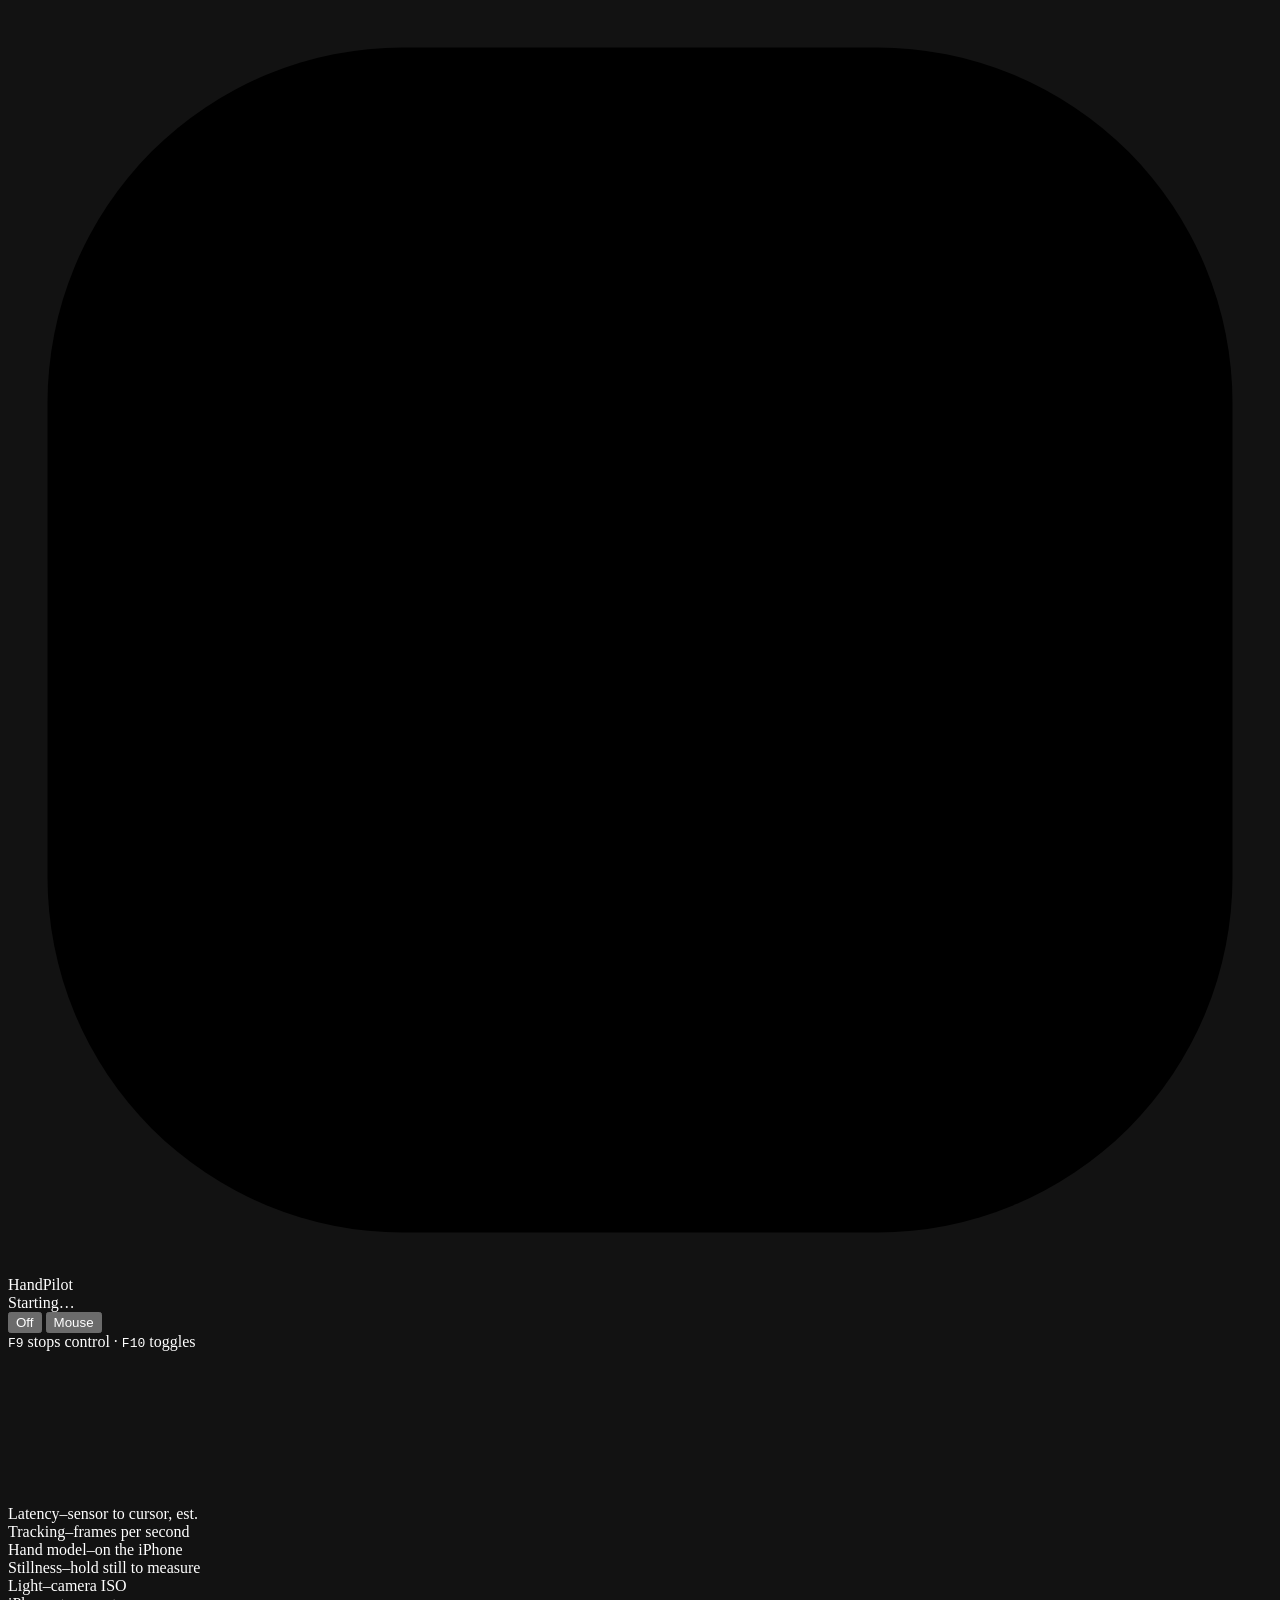
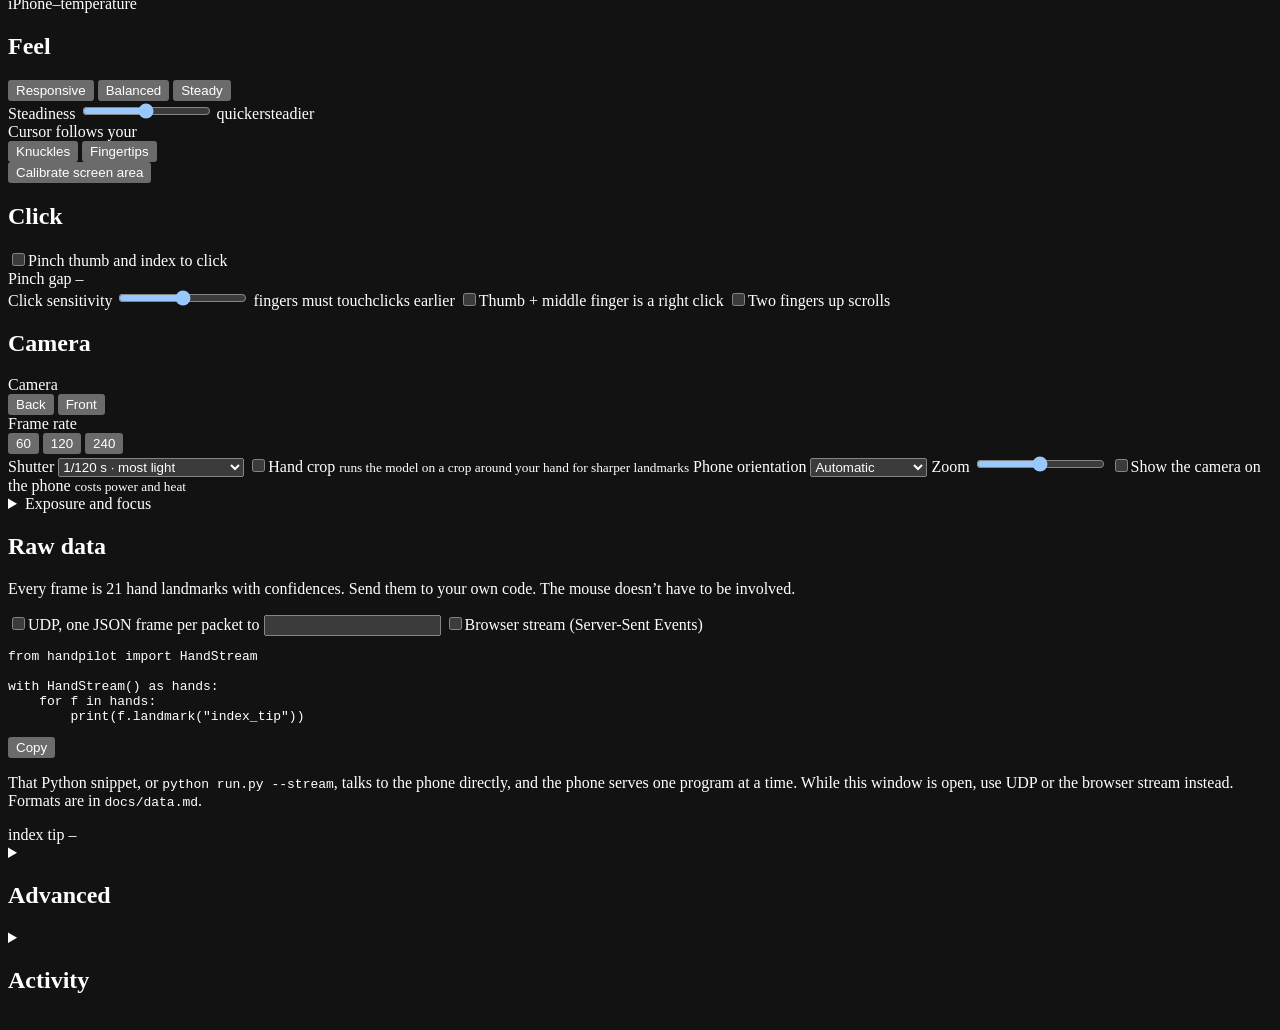
==== handpilot/web/index.html @ cb78a701 "Opensource rebuild" ====
<!doctype html>
<html lang="en">
<head>
  <meta charset="utf-8">
  <meta name="viewport" content="width=device-width, initial-scale=1">
  <meta name="color-scheme" content="dark">
  <title>HandPilot</title>
  <link rel="icon" href="/favicon.svg" type="image/svg+xml">
  <link rel="stylesheet" href="/app.css">
</head>
<body>
  <header class="topbar">
    <div class="brand">
      <svg class="logo" viewBox="0 0 32 32" aria-hidden="true">
        <rect x="1" y="1" width="30" height="30" rx="9" class="logo-bg"/>
        <g class="logo-bones">
          <path d="M16 25.5 9.4 18.6M16 25.5V10.2M16 25.5l4.4-14M16 25.5l7.6-10.6M16 25.5l-3.2-14.6"/>
        </g>
        <g class="logo-joints">
          <circle cx="16" cy="25.5" r="2.1"/><circle cx="9.4" cy="18.6" r="1.6"/>
          <circle cx="12.8" cy="10.9" r="1.6"/><circle cx="16" cy="8.6" r="1.6"/>
          <circle cx="20.4" cy="10" r="1.6"/><circle cx="23.6" cy="14.4" r="1.6"/>
        </g>
      </svg>
      <span class="name">HandPilot</span>
    </div>

    <div class="status" id="status" role="status" aria-live="polite">
      <span class="dot" aria-hidden="true"></span><span id="statusText">Starting…</span>
    </div>

    <div class="spacer"></div>

    <div class="segmented mode" id="mode" role="radiogroup" aria-label="Mode">
      <button type="button" role="radio" data-value="off">Off</button>
      <button type="button" role="radio" data-value="pointer">Mouse</button>
      <button type="button" role="radio" data-value="gestures" hidden>Gestures</button>
    </div>
    <div class="panic" title="Works even when this window is in the background">
      <kbd>F9</kbd> stops control · <kbd>F10</kbd> toggles
    </div>
  </header>

  <main class="layout">
    <section class="stage" aria-label="Live view">
      <div class="view" id="viewBox">
        <canvas id="view" aria-label="Live hand tracking view"></canvas>

        <div class="view-overlay" id="connectOverlay" hidden>
          <div class="overlay-card">
            <h2>Waiting for your iPhone</h2>
            <ol class="steps">
              <li>Plug the iPhone into this computer with a cable.</li>
              <li>Open <b>HandPilot</b> on the iPhone and tap <b>Start</b>.</li>
              <li>That’s it: this window connects on its own.</li>
            </ol>
            <p class="error-line" id="connectError"></p>
            <div class="row">
              <button type="button" class="btn primary" id="diagnose">Diagnose connection</button>
              <button type="button" class="btn" id="retry">Retry now</button>
            </div>
            <ul class="checks" id="checks"></ul>
            <p class="hint">No iPhone app yet? You can build it without a Mac. See
              <code>docs/ios-build.md</code>.</p>
          </div>
        </div>

        <div class="calib" id="calibOverlay" hidden>
          <div class="calib-ring" aria-hidden="true">
            <svg viewBox="0 0 120 120">
              <circle class="calib-track" cx="60" cy="60" r="52"/>
              <circle class="calib-bar" id="calibBar" cx="60" cy="60" r="52"/>
            </svg>
            <span id="calibCount">6</span>
          </div>
          <div class="calib-text">
            <h3>Sweep your hand around</h3>
            <p>Cover the whole area you want to use, without moving your shoulder.
              The green box becomes your screen.</p>
            <button type="button" class="btn small" id="calibCancel">Cancel</button>
          </div>
        </div>

        <div class="view-banner" id="calibBanner" hidden>
          <span>Calibrate once so the screen area matches your reach.</span>
          <button type="button" class="btn small primary" data-action="calibrate">Calibrate</button>
        </div>
        <div class="view-hint" id="viewHint"></div>
        <div class="pose" id="pose" hidden></div>
      </div>

      <div class="metrics">
        <div class="metric" id="mLatency"><span class="m-label">Latency</span><span class="m-value">–</span><span class="m-sub">sensor to cursor, est.</span></div>
        <div class="metric" id="mTracking"><span class="m-label">Tracking</span><span class="m-value">–</span><span class="m-sub">frames per second</span></div>
        <div class="metric" id="mVision"><span class="m-label">Hand model</span><span class="m-value">–</span><span class="m-sub">on the iPhone</span></div>
        <div class="metric" id="mStill"><span class="m-label">Stillness</span><span class="m-value">–</span><span class="m-sub">hold still to measure</span></div>
        <div class="metric" id="mLight"><span class="m-label">Light</span><span class="m-value">–</span><span class="m-sub">camera ISO</span></div>
        <div class="metric" id="mPhone"><span class="m-label">iPhone</span><span class="m-value">–</span><span class="m-sub">temperature</span></div>
      </div>
    </section>

    <aside class="panel" aria-label="Settings">
      <section class="card">
        <h2 class="card-title">Feel</h2>
        <div class="segmented wide" id="feelPresets" role="radiogroup" aria-label="Preset">
          <button type="button" role="radio" data-steadiness="0.15">Responsive</button>
          <button type="button" role="radio" data-steadiness="0.5">Balanced</button>
          <button type="button" role="radio" data-steadiness="0.85">Steady</button>
        </div>
        <label class="slider">
          <span class="slider-head"><span>Steadiness</span><output data-out="pointer.steadiness"></output></span>
          <input type="range" min="0" max="100" step="1" data-path="pointer.steadiness" data-scale="100" data-fmt="pct">
          <span class="slider-ends"><span>quicker</span><span>steadier</span></span>
        </label>
        <div class="field">
          <span class="field-label">Cursor follows your</span>
          <div class="segmented" data-path="pointer.anchor" role="radiogroup" aria-label="Cursor follows">
            <button type="button" role="radio" data-value="knuckles">Knuckles</button>
            <button type="button" role="radio" data-value="pinch">Fingertips</button>
          </div>
        </div>
        <button type="button" class="btn primary block" data-action="calibrate">Calibrate screen area</button>
        <p class="hint" id="customNote" hidden>Custom filter values are on (Advanced), so the steadiness control is paused.</p>
      </section>

      <section class="card">
        <h2 class="card-title">Click</h2>
        <label class="toggle"><input type="checkbox" data-path="pointer.click"><span class="track" aria-hidden="true"></span><span>Pinch thumb and index to click</span></label>
        <div class="pinch">
          <div class="pinch-bar" aria-hidden="true">
            <div class="pinch-fill" id="pinchFill"></div>
            <div class="pinch-mark on" id="pinchOn"></div>
            <div class="pinch-mark off" id="pinchOff"></div>
          </div>
          <div class="pinch-text"><span id="pinchText">Pinch gap –</span><span class="pinch-state" id="pinchState"></span></div>
        </div>
        <label class="slider">
          <span class="slider-head"><span>Click sensitivity</span><output data-out="pointer.pinch_on"></output></span>
          <input type="range" min="10" max="50" step="1" data-path="pointer.pinch_on" data-scale="100" data-fmt="gap">
          <span class="slider-ends"><span>fingers must touch</span><span>clicks earlier</span></span>
        </label>
        <label class="toggle"><input type="checkbox" data-path="pointer.right_click"><span class="track" aria-hidden="true"></span><span>Thumb + middle finger is a right click</span></label>
        <label class="toggle"><input type="checkbox" data-path="pointer.scroll_enabled"><span class="track" aria-hidden="true"></span><span>Two fingers up scrolls</span></label>
      </section>

      <section class="card" id="cameraCard">
        <h2 class="card-title">Camera <span class="card-note" id="cameraNote"></span></h2>
        <div class="field">
          <span class="field-label">Camera</span>
          <div class="segmented" data-phone="camera" role="radiogroup" aria-label="Camera">
            <button type="button" role="radio" data-value="back">Back</button>
            <button type="button" role="radio" data-value="front">Front</button>
          </div>
        </div>
        <div class="field">
          <span class="field-label">Frame rate</span>
          <div class="segmented" data-phone="fps" data-type="number" role="radiogroup" aria-label="Frame rate">
            <button type="button" role="radio" data-value="60">60</button>
            <button type="button" role="radio" data-value="120">120</button>
            <button type="button" role="radio" data-value="240">240</button>
          </div>
        </div>
        <label class="field">
          <span class="field-label">Shutter</span>
          <select data-phone="shutter" data-type="number">
            <option value="120">1/120 s · most light</option>
            <option value="250">1/250 s</option>
            <option value="300">1/300 s</option>
            <option value="360">1/360 s</option>
            <option value="500">1/500 s · sharpest default</option>
            <option value="750">1/750 s</option>
            <option value="1000">1/1000 s · needs bright light</option>
          </select>
        </label>
        <label class="toggle"><input type="checkbox" data-phone="crop"><span class="track" aria-hidden="true"></span><span>Hand crop <small>runs the model on a crop around your hand for sharper landmarks</small></span></label>
        <label class="field">
          <span class="field-label">Phone orientation</span>
          <select data-phone="orientation" data-type="number">
            <option value="-1">Automatic</option>
            <option value="0">Portrait</option>
            <option value="1">Landscape left</option>
            <option value="2">Landscape right</option>
            <option value="3">Upside down</option>
          </select>
        </label>
        <label class="slider">
          <span class="slider-head"><span>Zoom</span><output data-out="phone.zoom"></output></span>
          <input type="range" min="100" max="300" step="5" data-phone="zoom" data-scale="100" data-fmt="zoom">
        </label>
        <label class="toggle"><input type="checkbox" data-phone="preview"><span class="track" aria-hidden="true"></span><span>Show the camera on the phone <small>costs power and heat</small></span></label>
        <details class="sub">
          <summary>Exposure and focus</summary>
          <div class="details-body">
            <label class="toggle"><input type="checkbox" data-phone="iso_auto"><span class="track" aria-hidden="true"></span><span>Automatic ISO</span></label>
            <label class="slider">
              <span class="slider-head"><span>ISO ceiling</span><output data-out="phone.iso_ceiling"></output></span>
              <input type="range" min="400" max="8000" step="100" data-phone="iso_ceiling" data-fmt="int">
            </label>
            <label class="toggle"><input type="checkbox" data-phone="focus_auto"><span class="track" aria-hidden="true"></span><span>Autofocus (near range)</span></label>
            <label class="slider">
              <span class="slider-head"><span>Manual focus</span><output data-out="phone.lens"></output></span>
              <input type="range" min="0" max="100" step="1" data-phone="lens" data-scale="100" data-fmt="pct">
            </label>
          </div>
        </details>
      </section>

      <section class="card">
        <h2 class="card-title">Raw data</h2>
        <p class="hint">Every frame is 21 hand landmarks with confidences. Send them to your own code.
          The mouse doesn’t have to be involved.</p>
        <label class="toggle"><input type="checkbox" data-path="stream.udp"><span class="track" aria-hidden="true"></span><span>UDP, one JSON frame per packet</span></label>
        <label class="field inline">
          <span class="field-label">to</span>
          <input type="text" data-path="stream.udp_target" spellcheck="false" autocomplete="off">
        </label>
        <label class="toggle"><input type="checkbox" data-path="stream.browser"><span class="track" aria-hidden="true"></span><span>Browser stream (Server-Sent Events)</span></label>
        <div class="code" id="browserCode" hidden><pre><code id="browserSnippet"></code></pre><button type="button" class="copy" data-copy="browserSnippet">Copy</button></div>
        <div class="code"><pre><code id="pySnippet">from handpilot import HandStream

with HandStream() as hands:
    for f in hands:
        print(f.landmark("index_tip"))</code></pre><button type="button" class="copy" data-copy="pySnippet">Copy</button></div>
        <p class="hint">That Python snippet, or <code>python run.py --stream</code>, talks to the phone directly,
          and the phone serves one program at a time. While this window is open, use UDP or the browser stream
          instead. Formats are in <code>docs/data.md</code>.</p>
        <div class="readout" id="readout">index tip –</div>
      </section>

      <details class="card" id="advanced">
        <summary><h2 class="card-title">Advanced</h2></summary>
        <div class="details-body">

        <h3 class="group">Connection</h3>
        <div class="field">
          <span class="field-label">Link</span>
          <div class="segmented" data-path="transport" role="radiogroup" aria-label="Link">
            <button type="button" role="radio" data-value="usb">USB cable</button>
            <button type="button" role="radio" data-value="wifi">Wi-Fi</button>
          </div>
        </div>
        <label class="field" id="wifiField">
          <span class="field-label">iPhone IP</span>
          <input type="text" data-path="wifi_host" placeholder="192.168.1.20" spellcheck="false" autocomplete="off">
        </label>
        <label class="field">
          <span class="field-label">Port</span>
          <input type="number" min="1" max="65535" data-path="port">
        </label>
        <label class="toggle"><input type="checkbox" data-path="autoconnect"><span class="track" aria-hidden="true"></span><span>Connect automatically at start</span></label>
        <div class="row">
          <button type="button" class="btn small" data-action="connect">Reconnect</button>
          <button type="button" class="btn small" data-action="disconnect">Disconnect</button>
        </div>

        <h3 class="group">Mapping</h3>
        <label class="field">
          <span class="field-label">Screen</span>
          <select data-path="pointer.screen">
            <option value="primary">Main display</option>
            <option value="all">All displays</option>
          </select>
        </label>
        <label class="toggle"><input type="checkbox" data-path="pointer.flip_x"><span class="track" aria-hidden="true"></span><span>Mirror left and right <small>on when the camera faces you</small></span></label>
        <label class="toggle"><input type="checkbox" data-path="pointer.flip_y"><span class="track" aria-hidden="true"></span><span>Flip up and down</span></label>

        <h3 class="group">Filter</h3>
        <label class="toggle"><input type="checkbox" data-path="pointer.custom_filter"><span class="track" aria-hidden="true"></span><span>Use custom values instead of Steadiness</span></label>
        <label class="field">
          <span class="field-label">Min cutoff (Hz)</span>
          <input type="number" step="0.05" min="0.05" max="10" data-path="pointer.min_cutoff">
        </label>
        <label class="field">
          <span class="field-label">Beta</span>
          <input type="number" step="0.001" min="0" max="0.5" data-path="pointer.beta">
        </label>
        <label class="field">
          <span class="field-label">Dead zone (px)</span>
          <input type="number" step="0.1" min="0" max="10" data-path="pointer.deadzone_px">
        </label>
        <label class="slider">
          <span class="slider-head"><span>Lead ahead</span><output data-out="pointer.lead_ms"></output></span>
          <input type="range" min="0" max="40" step="1" data-path="pointer.lead_ms" data-fmt="ms">
        </label>

        <h3 class="group">Clicks and tracking</h3>
        <label class="slider">
          <span class="slider-head"><span>Click freeze radius</span><output data-out="pointer.click_freeze_px"></output></span>
          <input type="range" min="0" max="80" step="1" data-path="pointer.click_freeze_px" data-fmt="px">
        </label>
        <label class="slider">
          <span class="slider-head"><span>Click lookback</span><output data-out="pointer.anchor_lookback_ms"></output></span>
          <input type="range" min="0" max="250" step="5" data-path="pointer.anchor_lookback_ms" data-fmt="ms">
        </label>
        <label class="slider">
          <span class="slider-head"><span>Release a held click after losing the hand for</span><output data-out="pointer.lost_release_ms"></output></span>
          <input type="range" min="50" max="1000" step="10" data-path="pointer.lost_release_ms" data-fmt="ms">
        </label>
        <label class="slider">
          <span class="slider-head"><span>Ignore frames below confidence</span><output data-out="pointer.conf_min"></output></span>
          <input type="range" min="5" max="90" step="1" data-path="pointer.conf_min" data-scale="100" data-fmt="dec">
        </label>
        <label class="slider">
          <span class="slider-head"><span>Scroll speed</span><output data-out="pointer.scroll_speed"></output></span>
          <input type="range" min="20" max="500" step="5" data-path="pointer.scroll_speed" data-scale="100" data-fmt="x">
        </label>

        <h3 class="group">Experimental</h3>
        <label class="toggle"><input type="checkbox" data-path="ui.experimental_gestures"><span class="track" aria-hidden="true"></span><span>Gesture mode <small>poses and swipes fire actions; less reliable than the mouse</small></span></label>
        <div id="gestureTable" hidden></div>

        <div class="row end">
          <button type="button" class="btn small danger" data-action="reset_pointer">Reset mouse settings</button>
        </div>
        <p class="hint mono" id="configPath"></p>
        </div>
      </details>

      <details class="card" id="activity">
        <summary><h2 class="card-title">Activity</h2></summary>
        <div class="details-body">
        <pre class="log" id="log"></pre>
        </div>
      </details>

      <p class="foot" id="version"></p>
    </aside>
  </main>

  <div class="toast" id="toast" role="status" aria-live="polite"></div>
  <script src="/app.js"></script>
</body>
</html>
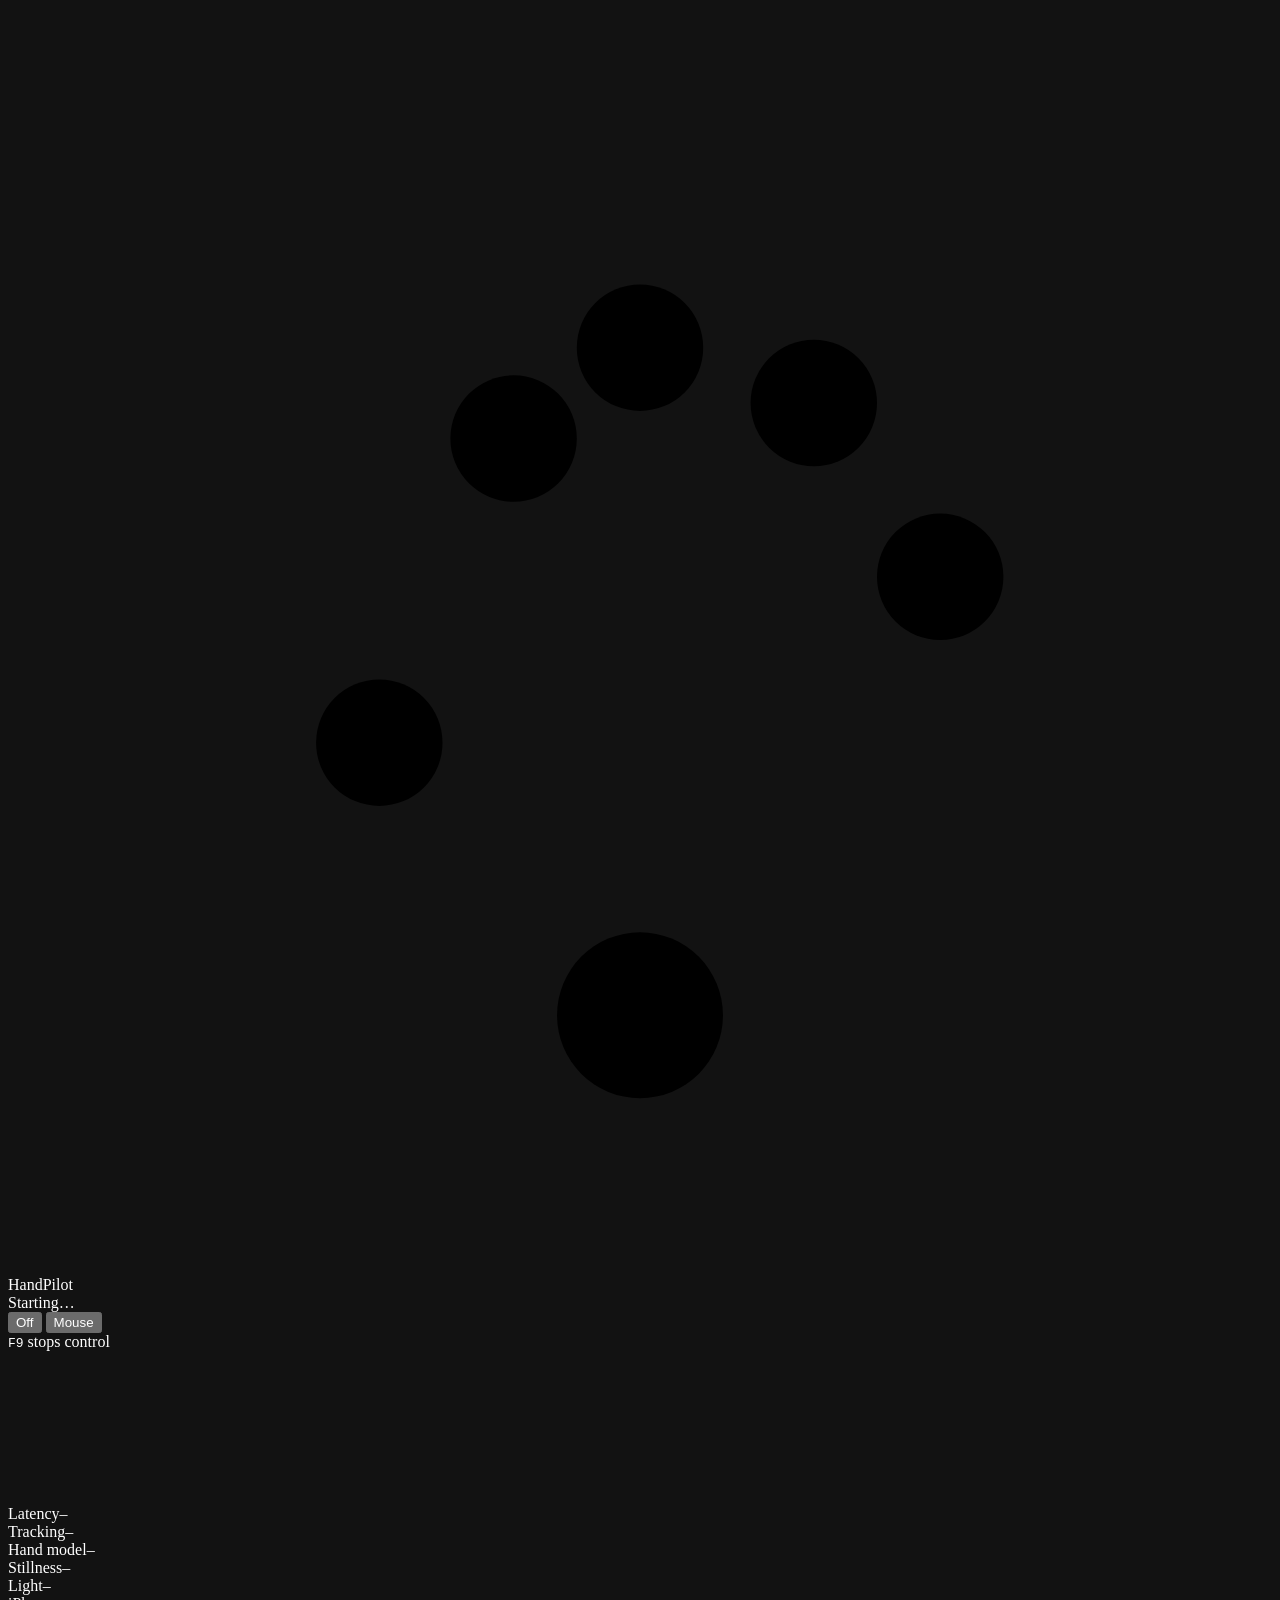
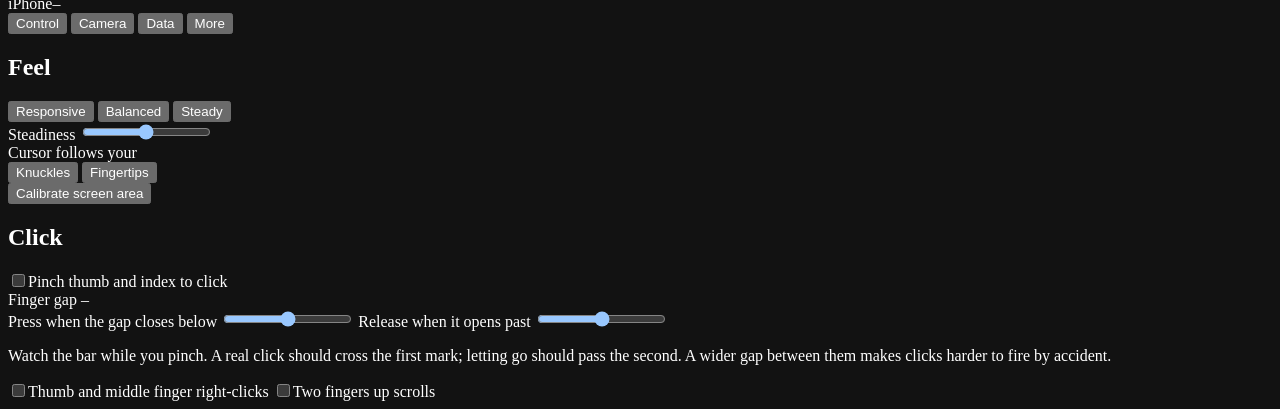
==== commit ca76f4ef: "Fix" ====
--- a/handpilot/web/index.html
+++ b/handpilot/web/index.html
@@ -12,17 +12,14 @@
   <header class="topbar">
     <div class="brand">
       <svg class="logo" viewBox="0 0 32 32" aria-hidden="true">
-        <rect x="1" y="1" width="30" height="30" rx="9" class="logo-bg"/>
-        <g class="logo-bones">
-          <path d="M16 25.5 9.4 18.6M16 25.5V10.2M16 25.5l4.4-14M16 25.5l7.6-10.6M16 25.5l-3.2-14.6"/>
-        </g>
+        <path class="logo-bones" d="M16 25.5 9.4 18.6M16 25.5V10.2M16 25.5l4.4-14M16 25.5l7.6-10.6M16 25.5l-3.2-14.6"/>
         <g class="logo-joints">
           <circle cx="16" cy="25.5" r="2.1"/><circle cx="9.4" cy="18.6" r="1.6"/>
           <circle cx="12.8" cy="10.9" r="1.6"/><circle cx="16" cy="8.6" r="1.6"/>
           <circle cx="20.4" cy="10" r="1.6"/><circle cx="23.6" cy="14.4" r="1.6"/>
         </g>
       </svg>
-      <span class="name">HandPilot</span>
+      <span>HandPilot</span>
     </div>
 
     <div class="status" id="status" role="status" aria-live="polite">
@@ -37,7 +34,7 @@
       <button type="button" role="radio" data-value="gestures" hidden>Gestures</button>
     </div>
     <div class="panic" title="Works even when this window is in the background">
-      <kbd>F9</kbd> stops control · <kbd>F10</kbd> toggles
+      <kbd>F9</kbd> stops control
     </div>
   </header>
 
@@ -51,17 +48,16 @@
             <h2>Waiting for your iPhone</h2>
             <ol class="steps">
               <li>Plug the iPhone into this computer with a cable.</li>
-              <li>Open <b>HandPilot</b> on the iPhone and tap <b>Start</b>.</li>
-              <li>That’s it: this window connects on its own.</li>
+              <li>Open HandPilot on the iPhone and tap Start.</li>
             </ol>
+            <p class="muted">This window connects as soon as the phone is ready.</p>
             <p class="error-line" id="connectError"></p>
             <div class="row">
               <button type="button" class="btn primary" id="diagnose">Diagnose connection</button>
-              <button type="button" class="btn" id="retry">Retry now</button>
+              <button type="button" class="btn" id="retry">Retry</button>
             </div>
             <ul class="checks" id="checks"></ul>
-            <p class="hint">No iPhone app yet? You can build it without a Mac. See
-              <code>docs/ios-build.md</code>.</p>
+            <p class="hint">No iPhone app yet? It builds without a Mac: see <code>docs/ios-build.md</code>.</p>
           </div>
         </div>
 
@@ -75,8 +71,8 @@
           </div>
           <div class="calib-text">
             <h3>Sweep your hand around</h3>
-            <p>Cover the whole area you want to use, without moving your shoulder.
-              The green box becomes your screen.</p>
+            <p>Cover the area you want to use, without moving your shoulder. The box you sweep out becomes
+              your screen.</p>
             <button type="button" class="btn small" id="calibCancel">Cancel</button>
           </div>
         </div>
@@ -89,241 +85,250 @@
         <div class="pose" id="pose" hidden></div>
       </div>
 
-      <div class="metrics">
-        <div class="metric" id="mLatency"><span class="m-label">Latency</span><span class="m-value">–</span><span class="m-sub">sensor to cursor, est.</span></div>
-        <div class="metric" id="mTracking"><span class="m-label">Tracking</span><span class="m-value">–</span><span class="m-sub">frames per second</span></div>
-        <div class="metric" id="mVision"><span class="m-label">Hand model</span><span class="m-value">–</span><span class="m-sub">on the iPhone</span></div>
-        <div class="metric" id="mStill"><span class="m-label">Stillness</span><span class="m-value">–</span><span class="m-sub">hold still to measure</span></div>
-        <div class="metric" id="mLight"><span class="m-label">Light</span><span class="m-value">–</span><span class="m-sub">camera ISO</span></div>
-        <div class="metric" id="mPhone"><span class="m-label">iPhone</span><span class="m-value">–</span><span class="m-sub">temperature</span></div>
+      <div class="metrics" aria-label="Live measurements">
+        <div class="metric" id="mLatency"><span class="m-label">Latency</span><span class="m-value">–</span><span class="m-sub"></span></div>
+        <div class="metric" id="mTracking"><span class="m-label">Tracking</span><span class="m-value">–</span><span class="m-sub"></span></div>
+        <div class="metric" id="mVision"><span class="m-label">Hand model</span><span class="m-value">–</span><span class="m-sub"></span></div>
+        <div class="metric" id="mStill"><span class="m-label">Stillness</span><span class="m-value">–</span><span class="m-sub"></span></div>
+        <div class="metric" id="mLight"><span class="m-label">Light</span><span class="m-value">–</span><span class="m-sub"></span></div>
+        <div class="metric" id="mPhone"><span class="m-label">iPhone</span><span class="m-value">–</span><span class="m-sub"></span></div>
       </div>
     </section>
 
     <aside class="panel" aria-label="Settings">
-      <section class="card">
-        <h2 class="card-title">Feel</h2>
-        <div class="segmented wide" id="feelPresets" role="radiogroup" aria-label="Preset">
-          <button type="button" role="radio" data-steadiness="0.15">Responsive</button>
-          <button type="button" role="radio" data-steadiness="0.5">Balanced</button>
-          <button type="button" role="radio" data-steadiness="0.85">Steady</button>
-        </div>
-        <label class="slider">
-          <span class="slider-head"><span>Steadiness</span><output data-out="pointer.steadiness"></output></span>
-          <input type="range" min="0" max="100" step="1" data-path="pointer.steadiness" data-scale="100" data-fmt="pct">
-          <span class="slider-ends"><span>quicker</span><span>steadier</span></span>
-        </label>
-        <div class="field">
-          <span class="field-label">Cursor follows your</span>
-          <div class="segmented" data-path="pointer.anchor" role="radiogroup" aria-label="Cursor follows">
-            <button type="button" role="radio" data-value="knuckles">Knuckles</button>
-            <button type="button" role="radio" data-value="pinch">Fingertips</button>
-          </div>
-        </div>
-        <button type="button" class="btn primary block" data-action="calibrate">Calibrate screen area</button>
-        <p class="hint" id="customNote" hidden>Custom filter values are on (Advanced), so the steadiness control is paused.</p>
-      </section>
-
-      <section class="card">
-        <h2 class="card-title">Click</h2>
-        <label class="toggle"><input type="checkbox" data-path="pointer.click"><span class="track" aria-hidden="true"></span><span>Pinch thumb and index to click</span></label>
-        <div class="pinch">
-          <div class="pinch-bar" aria-hidden="true">
-            <div class="pinch-fill" id="pinchFill"></div>
-            <div class="pinch-mark on" id="pinchOn"></div>
-            <div class="pinch-mark off" id="pinchOff"></div>
-          </div>
-          <div class="pinch-text"><span id="pinchText">Pinch gap –</span><span class="pinch-state" id="pinchState"></span></div>
-        </div>
-        <label class="slider">
-          <span class="slider-head"><span>Click sensitivity</span><output data-out="pointer.pinch_on"></output></span>
-          <input type="range" min="10" max="50" step="1" data-path="pointer.pinch_on" data-scale="100" data-fmt="gap">
-          <span class="slider-ends"><span>fingers must touch</span><span>clicks earlier</span></span>
-        </label>
-        <label class="toggle"><input type="checkbox" data-path="pointer.right_click"><span class="track" aria-hidden="true"></span><span>Thumb + middle finger is a right click</span></label>
-        <label class="toggle"><input type="checkbox" data-path="pointer.scroll_enabled"><span class="track" aria-hidden="true"></span><span>Two fingers up scrolls</span></label>
-      </section>
-
-      <section class="card" id="cameraCard">
-        <h2 class="card-title">Camera <span class="card-note" id="cameraNote"></span></h2>
-        <div class="field">
-          <span class="field-label">Camera</span>
-          <div class="segmented" data-phone="camera" role="radiogroup" aria-label="Camera">
-            <button type="button" role="radio" data-value="back">Back</button>
-            <button type="button" role="radio" data-value="front">Front</button>
-          </div>
-        </div>
-        <div class="field">
-          <span class="field-label">Frame rate</span>
-          <div class="segmented" data-phone="fps" data-type="number" role="radiogroup" aria-label="Frame rate">
-            <button type="button" role="radio" data-value="60">60</button>
-            <button type="button" role="radio" data-value="120">120</button>
-            <button type="button" role="radio" data-value="240">240</button>
-          </div>
-        </div>
-        <label class="field">
-          <span class="field-label">Shutter</span>
-          <select data-phone="shutter" data-type="number">
-            <option value="120">1/120 s · most light</option>
-            <option value="250">1/250 s</option>
-            <option value="300">1/300 s</option>
-            <option value="360">1/360 s</option>
-            <option value="500">1/500 s · sharpest default</option>
-            <option value="750">1/750 s</option>
-            <option value="1000">1/1000 s · needs bright light</option>
-          </select>
-        </label>
-        <label class="toggle"><input type="checkbox" data-phone="crop"><span class="track" aria-hidden="true"></span><span>Hand crop <small>runs the model on a crop around your hand for sharper landmarks</small></span></label>
-        <label class="field">
-          <span class="field-label">Phone orientation</span>
-          <select data-phone="orientation" data-type="number">
-            <option value="-1">Automatic</option>
-            <option value="0">Portrait</option>
-            <option value="1">Landscape left</option>
-            <option value="2">Landscape right</option>
-            <option value="3">Upside down</option>
-          </select>
-        </label>
-        <label class="slider">
-          <span class="slider-head"><span>Zoom</span><output data-out="phone.zoom"></output></span>
-          <input type="range" min="100" max="300" step="5" data-phone="zoom" data-scale="100" data-fmt="zoom">
-        </label>
-        <label class="toggle"><input type="checkbox" data-phone="preview"><span class="track" aria-hidden="true"></span><span>Show the camera on the phone <small>costs power and heat</small></span></label>
-        <details class="sub">
-          <summary>Exposure and focus</summary>
-          <div class="details-body">
+      <nav class="tabs" role="tablist" aria-label="Settings sections">
+        <button type="button" role="tab" id="tab-control" aria-controls="pane-control" data-tab="control">Control</button>
+        <button type="button" role="tab" id="tab-camera" aria-controls="pane-camera" data-tab="camera">Camera</button>
+        <button type="button" role="tab" id="tab-data" aria-controls="pane-data" data-tab="data">Data</button>
+        <button type="button" role="tab" id="tab-more" aria-controls="pane-more" data-tab="more">More</button>
+      </nav>
+
+      <div class="panes">
+        <!-- Control ---------------------------------------------------------->
+        <section class="pane" role="tabpanel" id="pane-control" aria-labelledby="tab-control">
+          <h2>Feel</h2>
+          <div class="segmented wide" id="feelPresets" role="radiogroup" aria-label="Preset">
+            <button type="button" role="radio" data-steadiness="0.15">Responsive</button>
+            <button type="button" role="radio" data-steadiness="0.5">Balanced</button>
+            <button type="button" role="radio" data-steadiness="0.85">Steady</button>
+          </div>
+          <label class="slider">
+            <span class="slider-head"><span>Steadiness</span><output data-out="pointer.steadiness"></output></span>
+            <input type="range" min="0" max="100" step="1" data-path="pointer.steadiness" data-scale="100" data-fmt="pct">
+          </label>
+          <div class="field">
+            <span class="field-label">Cursor follows your</span>
+            <div class="segmented" data-path="pointer.anchor" role="radiogroup" aria-label="Cursor follows">
+              <button type="button" role="radio" data-value="knuckles">Knuckles</button>
+              <button type="button" role="radio" data-value="pinch">Fingertips</button>
+            </div>
+          </div>
+          <button type="button" class="btn primary block" data-action="calibrate">Calibrate screen area</button>
+          <p class="hint" id="customNote" hidden>Custom filter values are on (More → Filter), so Steadiness is paused.</p>
+
+          <h2>Click</h2>
+          <label class="toggle"><input type="checkbox" data-path="pointer.click"><span class="track" aria-hidden="true"></span><span>Pinch thumb and index to click</span></label>
+          <div class="pinch">
+            <div class="pinch-bar" aria-hidden="true">
+              <div class="pinch-fill" id="pinchFill"></div>
+              <div class="pinch-mark on" id="pinchOn"></div>
+              <div class="pinch-mark off" id="pinchOff"></div>
+            </div>
+            <div class="pinch-text"><span id="pinchText">Finger gap –</span><span class="pinch-state" id="pinchState"></span></div>
+          </div>
+          <label class="slider">
+            <span class="slider-head"><span>Press when the gap closes below</span><output data-out="pointer.pinch_on"></output></span>
+            <input type="range" min="10" max="50" step="1" data-path="pointer.pinch_on" data-scale="100" data-fmt="gap">
+          </label>
+          <label class="slider">
+            <span class="slider-head"><span>Release when it opens past</span><output data-out="pointer.pinch_off"></output></span>
+            <input type="range" min="15" max="80" step="1" data-path="pointer.pinch_off" data-scale="100" data-fmt="gap">
+          </label>
+          <p class="hint">Watch the bar while you pinch. A real click should cross the first mark; letting go should
+            pass the second. A wider gap between them makes clicks harder to fire by accident.</p>
+          <label class="toggle"><input type="checkbox" data-path="pointer.right_click"><span class="track" aria-hidden="true"></span><span>Thumb and middle finger right-clicks</span></label>
+          <label class="toggle"><input type="checkbox" data-path="pointer.scroll_enabled"><span class="track" aria-hidden="true"></span><span>Two fingers up scrolls</span></label>
+        </section>
+
+        <!-- Camera ----------------------------------------------------------->
+        <section class="pane" role="tabpanel" id="pane-camera" aria-labelledby="tab-camera" hidden>
+          <div id="cameraCard" class="pane-inner">
+            <p class="hint" id="cameraNote"></p>
+            <div class="field">
+              <span class="field-label">Camera</span>
+              <div class="segmented" data-phone="camera" role="radiogroup" aria-label="Camera">
+                <button type="button" role="radio" data-value="back">Back</button>
+                <button type="button" role="radio" data-value="front">Front</button>
+              </div>
+            </div>
+            <div class="field">
+              <span class="field-label">Frame rate</span>
+              <div class="segmented" data-phone="fps" data-type="number" role="radiogroup" aria-label="Frame rate">
+                <button type="button" role="radio" data-value="60">60</button>
+                <button type="button" role="radio" data-value="120">120</button>
+                <button type="button" role="radio" data-value="240">240</button>
+              </div>
+            </div>
+            <label class="field">
+              <span class="field-label">Shutter</span>
+              <select data-phone="shutter" data-type="number">
+                <option value="120">1/120 s (most light)</option>
+                <option value="250">1/250 s</option>
+                <option value="300">1/300 s</option>
+                <option value="360">1/360 s</option>
+                <option value="500">1/500 s (default)</option>
+                <option value="750">1/750 s</option>
+                <option value="1000">1/1000 s (bright rooms)</option>
+              </select>
+            </label>
+            <label class="field">
+              <span class="field-label">Phone orientation</span>
+              <select data-phone="orientation" data-type="number">
+                <option value="-1">Automatic</option>
+                <option value="0">Portrait</option>
+                <option value="1">Landscape left</option>
+                <option value="2">Landscape right</option>
+                <option value="3">Upside down</option>
+              </select>
+            </label>
+            <label class="toggle"><input type="checkbox" data-phone="crop"><span class="track" aria-hidden="true"></span><span>Hand crop <small>Runs the model on a crop around your hand. Sharper landmarks.</small></span></label>
+            <label class="toggle"><input type="checkbox" data-phone="preview"><span class="track" aria-hidden="true"></span><span>Camera picture on the phone <small>Off shows the skeleton instead, which runs cooler.</small></span></label>
+            <label class="slider">
+              <span class="slider-head"><span>Zoom</span><output data-out="phone.zoom"></output></span>
+              <input type="range" min="100" max="300" step="5" data-phone="zoom" data-scale="100" data-fmt="zoom">
+            </label>
+
+            <h2>Exposure and focus</h2>
             <label class="toggle"><input type="checkbox" data-phone="iso_auto"><span class="track" aria-hidden="true"></span><span>Automatic ISO</span></label>
             <label class="slider">
               <span class="slider-head"><span>ISO ceiling</span><output data-out="phone.iso_ceiling"></output></span>
               <input type="range" min="400" max="8000" step="100" data-phone="iso_ceiling" data-fmt="int">
             </label>
-            <label class="toggle"><input type="checkbox" data-phone="focus_auto"><span class="track" aria-hidden="true"></span><span>Autofocus (near range)</span></label>
+            <label class="toggle"><input type="checkbox" data-phone="focus_auto"><span class="track" aria-hidden="true"></span><span>Autofocus</span></label>
             <label class="slider">
               <span class="slider-head"><span>Manual focus</span><output data-out="phone.lens"></output></span>
               <input type="range" min="0" max="100" step="1" data-phone="lens" data-scale="100" data-fmt="pct">
             </label>
           </div>
-        </details>
-      </section>
-
-      <section class="card">
-        <h2 class="card-title">Raw data</h2>
-        <p class="hint">Every frame is 21 hand landmarks with confidences. Send them to your own code.
-          The mouse doesn’t have to be involved.</p>
-        <label class="toggle"><input type="checkbox" data-path="stream.udp"><span class="track" aria-hidden="true"></span><span>UDP, one JSON frame per packet</span></label>
-        <label class="field inline">
-          <span class="field-label">to</span>
-          <input type="text" data-path="stream.udp_target" spellcheck="false" autocomplete="off">
-        </label>
-        <label class="toggle"><input type="checkbox" data-path="stream.browser"><span class="track" aria-hidden="true"></span><span>Browser stream (Server-Sent Events)</span></label>
-        <div class="code" id="browserCode" hidden><pre><code id="browserSnippet"></code></pre><button type="button" class="copy" data-copy="browserSnippet">Copy</button></div>
-        <div class="code"><pre><code id="pySnippet">from handpilot import HandStream
+        </section>
+
+        <!-- Data ------------------------------------------------------------->
+        <section class="pane" role="tabpanel" id="pane-data" aria-labelledby="tab-data" hidden>
+          <p class="lede">For your own code. Each frame carries 21 hand joints: x and y in the image, plus Apple's
+            confidence for each. You don't need any of this to use the mouse.</p>
+
+          <h2>Send while this window is open</h2>
+          <label class="toggle"><input type="checkbox" data-path="stream.udp"><span class="track" aria-hidden="true"></span><span>UDP <small>One JSON frame per packet, for any language.</small></span></label>
+          <label class="field">
+            <span class="field-label">Address</span>
+            <input type="text" data-path="stream.udp_target" spellcheck="false" autocomplete="off" aria-label="UDP address">
+          </label>
+          <label class="toggle"><input type="checkbox" data-path="stream.browser"><span class="track" aria-hidden="true"></span><span>Browser stream <small>Any web page on this computer can read it while it's on.</small></span></label>
+          <div class="code" id="browserCode" hidden><pre><code id="browserSnippet"></code></pre><button type="button" class="copy" data-copy="browserSnippet">Copy</button></div>
+
+          <h2>Or straight from the phone</h2>
+          <p class="hint">Close this window first; the phone talks to one program at a time.</p>
+          <div class="code"><pre><code id="pySnippet">from handpilot import HandStream
 
 with HandStream() as hands:
     for f in hands:
         print(f.landmark("index_tip"))</code></pre><button type="button" class="copy" data-copy="pySnippet">Copy</button></div>
-        <p class="hint">That Python snippet, or <code>python run.py --stream</code>, talks to the phone directly,
-          and the phone serves one program at a time. While this window is open, use UDP or the browser stream
-          instead. Formats are in <code>docs/data.md</code>.</p>
-        <div class="readout" id="readout">index tip –</div>
-      </section>
-
-      <details class="card" id="advanced">
-        <summary><h2 class="card-title">Advanced</h2></summary>
-        <div class="details-body">
-
-        <h3 class="group">Connection</h3>
-        <div class="field">
-          <span class="field-label">Link</span>
-          <div class="segmented" data-path="transport" role="radiogroup" aria-label="Link">
-            <button type="button" role="radio" data-value="usb">USB cable</button>
-            <button type="button" role="radio" data-value="wifi">Wi-Fi</button>
-          </div>
-        </div>
-        <label class="field" id="wifiField">
-          <span class="field-label">iPhone IP</span>
-          <input type="text" data-path="wifi_host" placeholder="192.168.1.20" spellcheck="false" autocomplete="off">
-        </label>
-        <label class="field">
-          <span class="field-label">Port</span>
-          <input type="number" min="1" max="65535" data-path="port">
-        </label>
-        <label class="toggle"><input type="checkbox" data-path="autoconnect"><span class="track" aria-hidden="true"></span><span>Connect automatically at start</span></label>
-        <div class="row">
-          <button type="button" class="btn small" data-action="connect">Reconnect</button>
-          <button type="button" class="btn small" data-action="disconnect">Disconnect</button>
-        </div>
-
-        <h3 class="group">Mapping</h3>
-        <label class="field">
-          <span class="field-label">Screen</span>
-          <select data-path="pointer.screen">
-            <option value="primary">Main display</option>
-            <option value="all">All displays</option>
-          </select>
-        </label>
-        <label class="toggle"><input type="checkbox" data-path="pointer.flip_x"><span class="track" aria-hidden="true"></span><span>Mirror left and right <small>on when the camera faces you</small></span></label>
-        <label class="toggle"><input type="checkbox" data-path="pointer.flip_y"><span class="track" aria-hidden="true"></span><span>Flip up and down</span></label>
-
-        <h3 class="group">Filter</h3>
-        <label class="toggle"><input type="checkbox" data-path="pointer.custom_filter"><span class="track" aria-hidden="true"></span><span>Use custom values instead of Steadiness</span></label>
-        <label class="field">
-          <span class="field-label">Min cutoff (Hz)</span>
-          <input type="number" step="0.05" min="0.05" max="10" data-path="pointer.min_cutoff">
-        </label>
-        <label class="field">
-          <span class="field-label">Beta</span>
-          <input type="number" step="0.001" min="0" max="0.5" data-path="pointer.beta">
-        </label>
-        <label class="field">
-          <span class="field-label">Dead zone (px)</span>
-          <input type="number" step="0.1" min="0" max="10" data-path="pointer.deadzone_px">
-        </label>
-        <label class="slider">
-          <span class="slider-head"><span>Lead ahead</span><output data-out="pointer.lead_ms"></output></span>
-          <input type="range" min="0" max="40" step="1" data-path="pointer.lead_ms" data-fmt="ms">
-        </label>
-
-        <h3 class="group">Clicks and tracking</h3>
-        <label class="slider">
-          <span class="slider-head"><span>Click freeze radius</span><output data-out="pointer.click_freeze_px"></output></span>
-          <input type="range" min="0" max="80" step="1" data-path="pointer.click_freeze_px" data-fmt="px">
-        </label>
-        <label class="slider">
-          <span class="slider-head"><span>Click lookback</span><output data-out="pointer.anchor_lookback_ms"></output></span>
-          <input type="range" min="0" max="250" step="5" data-path="pointer.anchor_lookback_ms" data-fmt="ms">
-        </label>
-        <label class="slider">
-          <span class="slider-head"><span>Release a held click after losing the hand for</span><output data-out="pointer.lost_release_ms"></output></span>
-          <input type="range" min="50" max="1000" step="10" data-path="pointer.lost_release_ms" data-fmt="ms">
-        </label>
-        <label class="slider">
-          <span class="slider-head"><span>Ignore frames below confidence</span><output data-out="pointer.conf_min"></output></span>
-          <input type="range" min="5" max="90" step="1" data-path="pointer.conf_min" data-scale="100" data-fmt="dec">
-        </label>
-        <label class="slider">
-          <span class="slider-head"><span>Scroll speed</span><output data-out="pointer.scroll_speed"></output></span>
-          <input type="range" min="20" max="500" step="5" data-path="pointer.scroll_speed" data-scale="100" data-fmt="x">
-        </label>
-
-        <h3 class="group">Experimental</h3>
-        <label class="toggle"><input type="checkbox" data-path="ui.experimental_gestures"><span class="track" aria-hidden="true"></span><span>Gesture mode <small>poses and swipes fire actions; less reliable than the mouse</small></span></label>
-        <div id="gestureTable" hidden></div>
-
-        <div class="row end">
-          <button type="button" class="btn small danger" data-action="reset_pointer">Reset mouse settings</button>
-        </div>
-        <p class="hint mono" id="configPath"></p>
-        </div>
-      </details>
-
-      <details class="card" id="activity">
-        <summary><h2 class="card-title">Activity</h2></summary>
-        <div class="details-body">
-        <pre class="log" id="log"></pre>
-        </div>
-      </details>
-
-      <p class="foot" id="version"></p>
+          <p class="hint">Or <code>python run.py --stream</code> for JSON lines. Formats: <code>docs/data.md</code>.</p>
+
+          <h2>Live</h2>
+          <div class="readout" id="readout">index tip –</div>
+        </section>
+
+        <!-- More ------------------------------------------------------------->
+        <section class="pane" role="tabpanel" id="pane-more" aria-labelledby="tab-more" hidden>
+          <h2>Connection</h2>
+          <div class="field">
+            <span class="field-label">Link</span>
+            <div class="segmented" data-path="transport" role="radiogroup" aria-label="Link">
+              <button type="button" role="radio" data-value="usb">USB cable</button>
+              <button type="button" role="radio" data-value="wifi">Wi-Fi</button>
+            </div>
+          </div>
+          <label class="field" id="wifiField">
+            <span class="field-label">iPhone IP</span>
+            <input type="text" data-path="wifi_host" placeholder="192.168.1.20" spellcheck="false" autocomplete="off">
+          </label>
+          <label class="field">
+            <span class="field-label">Port</span>
+            <input type="number" min="1" max="65535" data-path="port">
+          </label>
+          <label class="toggle"><input type="checkbox" data-path="autoconnect"><span class="track" aria-hidden="true"></span><span>Connect automatically at start</span></label>
+          <div class="row">
+            <button type="button" class="btn small" data-action="connect">Reconnect</button>
+            <button type="button" class="btn small" data-action="disconnect">Disconnect</button>
+          </div>
+
+          <h2>Mapping</h2>
+          <label class="field">
+            <span class="field-label">Screen</span>
+            <select data-path="pointer.screen">
+              <option value="primary">Main display</option>
+              <option value="all">All displays</option>
+            </select>
+          </label>
+          <label class="toggle"><input type="checkbox" data-path="pointer.flip_x"><span class="track" aria-hidden="true"></span><span>Mirror left and right <small>On when the camera faces you.</small></span></label>
+          <label class="toggle"><input type="checkbox" data-path="pointer.flip_y"><span class="track" aria-hidden="true"></span><span>Flip up and down</span></label>
+
+          <h2>Filter</h2>
+          <label class="toggle"><input type="checkbox" data-path="pointer.custom_filter"><span class="track" aria-hidden="true"></span><span>Use these values instead of Steadiness</span></label>
+          <label class="field">
+            <span class="field-label">Min cutoff (Hz)</span>
+            <input type="number" step="0.05" min="0.05" max="10" data-path="pointer.min_cutoff">
+          </label>
+          <label class="field">
+            <span class="field-label">Beta</span>
+            <input type="number" step="0.001" min="0" max="0.5" data-path="pointer.beta">
+          </label>
+          <label class="field">
+            <span class="field-label">Dead zone (px)</span>
+            <input type="number" step="0.1" min="0" max="10" data-path="pointer.deadzone_px">
+          </label>
+          <label class="slider">
+            <span class="slider-head"><span>Lead ahead</span><output data-out="pointer.lead_ms"></output></span>
+            <input type="range" min="0" max="40" step="1" data-path="pointer.lead_ms" data-fmt="ms">
+          </label>
+
+          <h2>Clicks and tracking</h2>
+          <label class="slider">
+            <span class="slider-head"><span>Click freeze radius</span><output data-out="pointer.click_freeze_px"></output></span>
+            <input type="range" min="0" max="80" step="1" data-path="pointer.click_freeze_px" data-fmt="px">
+          </label>
+          <label class="slider">
+            <span class="slider-head"><span>Click lookback</span><output data-out="pointer.anchor_lookback_ms"></output></span>
+            <input type="range" min="0" max="250" step="5" data-path="pointer.anchor_lookback_ms" data-fmt="ms">
+          </label>
+          <label class="slider">
+            <span class="slider-head"><span>Hold a click through tracking gaps of</span><output data-out="pointer.lost_release_ms"></output></span>
+            <input type="range" min="50" max="1000" step="10" data-path="pointer.lost_release_ms" data-fmt="ms">
+          </label>
+          <label class="slider">
+            <span class="slider-head"><span>Ignore frames below confidence</span><output data-out="pointer.conf_min"></output></span>
+            <input type="range" min="5" max="90" step="1" data-path="pointer.conf_min" data-scale="100" data-fmt="dec">
+          </label>
+          <label class="slider">
+            <span class="slider-head"><span>Scroll speed</span><output data-out="pointer.scroll_speed"></output></span>
+            <input type="range" min="20" max="500" step="5" data-path="pointer.scroll_speed" data-scale="100" data-fmt="x">
+          </label>
+
+          <h2>Experimental</h2>
+          <label class="toggle"><input type="checkbox" data-path="ui.experimental_gestures"><span class="track" aria-hidden="true"></span><span>Gesture mode <small>Poses and swipes fire actions. Easier to trigger by accident than the mouse.</small></span></label>
+          <div id="gestureTable" hidden></div>
+
+          <h2>Activity</h2>
+          <pre class="log" id="log"></pre>
+
+          <div class="row end">
+            <button type="button" class="btn small danger" data-action="reset_pointer">Reset mouse settings</button>
+          </div>
+          <p class="hint mono" id="configPath"></p>
+          <p class="hint" id="version"></p>
+        </section>
+      </div>
     </aside>
   </main>
 
